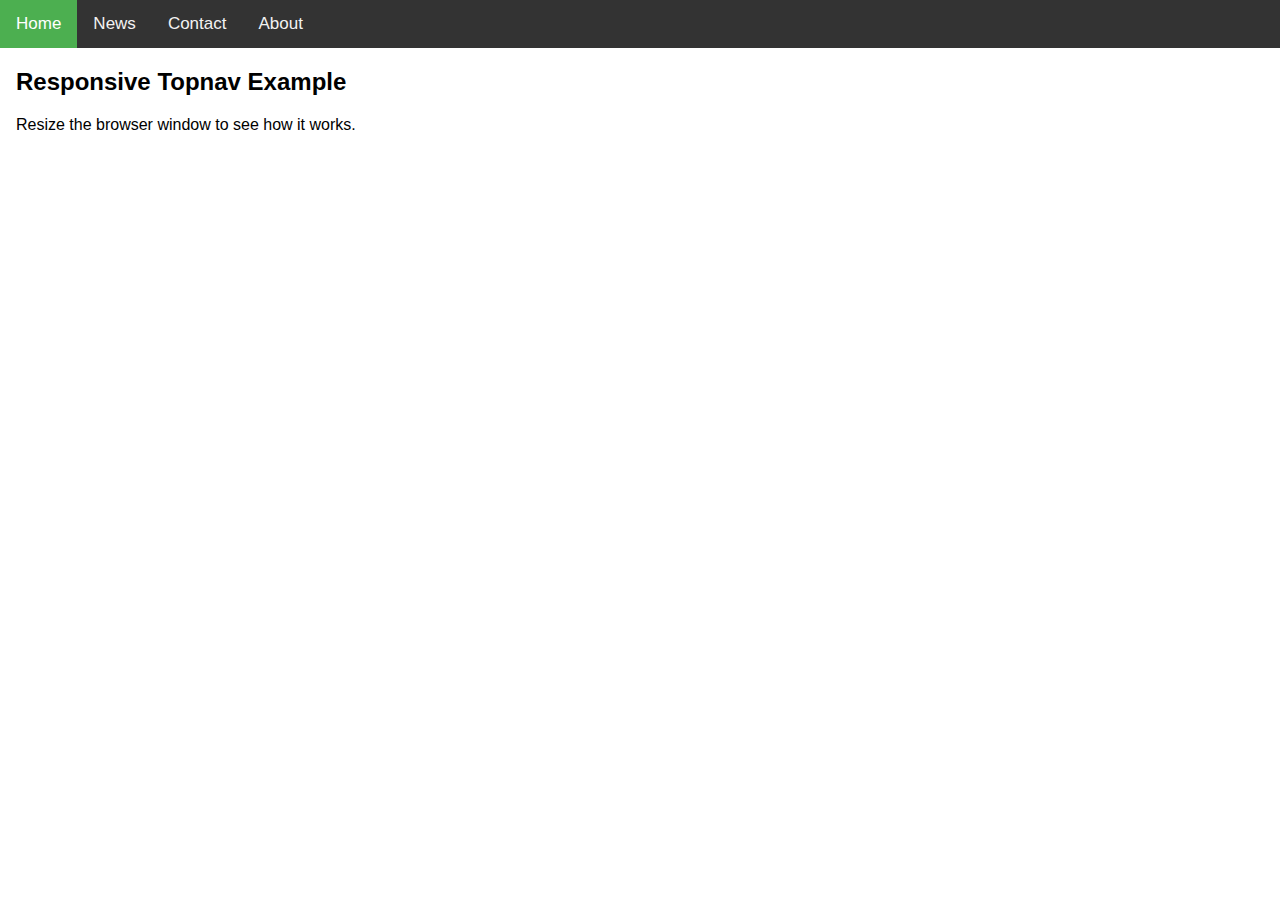
==== blog.html @ f83fc062 "Create blog.html" ====
<!DOCTYPE html>
<html>
<head>
<meta name="viewport" content="width=device-width, initial-scale=1">
<link rel="stylesheet" href="https://cdnjs.cloudflare.com/ajax/libs/font-awesome/4.7.0/css/font-awesome.min.css">
<style>
body {
  margin: 0;
  font-family: Arial, Helvetica, sans-serif;
}

.topnav {
  overflow: hidden;
  background-color: #333;
}

.topnav a {
  float: left;
  display: block;
  color: #f2f2f2;
  text-align: center;
  padding: 14px 16px;
  text-decoration: none;
  font-size: 17px;
}

.topnav a:hover {
  background-color: #ddd;
  color: black;
}

.topnav a.active {
  background-color: #4CAF50;
  color: white;
}

.topnav .icon {
  display: none;
}

@media screen and (max-width: 600px) {
  .topnav a:not(:first-child) {display: none;}
  .topnav a.icon {
    float: right;
    display: block;
  }
}

@media screen and (max-width: 600px) {
  .topnav.responsive {position: relative;}
  .topnav.responsive .icon {
    position: absolute;
    right: 0;
    top: 0;
  }
  .topnav.responsive a {
    float: none;
    display: block;
    text-align: left;
  }
}
</style>
</head>
<body>

<div class="topnav" id="myTopnav">
  <a href="#home" class="active">Home</a>
  <a href="#news">News</a>
  <a href="#contact">Contact</a>
  <a href="#about">About</a>
  <a href="javascript:void(0);" class="icon" onclick="myFunction()">
    <i class="fa fa-bars"></i>
  </a>
</div>

<div style="padding-left:16px">
  <h2>Responsive Topnav Example</h2>
  <p>Resize the browser window to see how it works.</p>
</div>

<script>
function myFunction() {
  var x = document.getElementById("myTopnav");
  if (x.className === "topnav") {
    x.className += " responsive";
  } else {
    x.className = "topnav";
  }
}
</script>

</body>
</html>
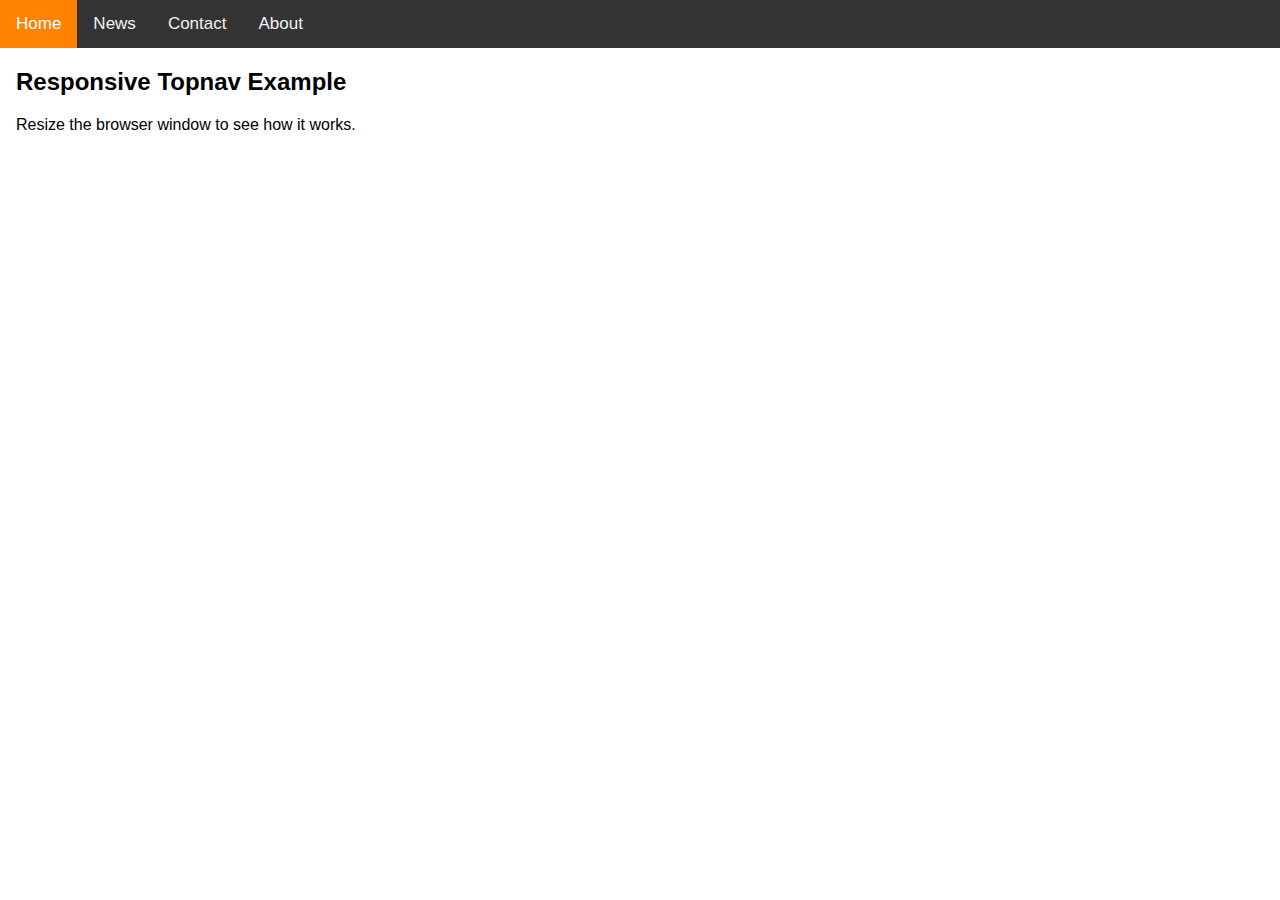
==== commit 22f5e8f8: "Update blog.html" ====
--- a/blog.html
+++ b/blog.html
@@ -30,7 +30,7 @@
 }
 
 .topnav a.active {
-  background-color: #4CAF50;
+  background-color: #ff8300;
   color: white;
 }
 
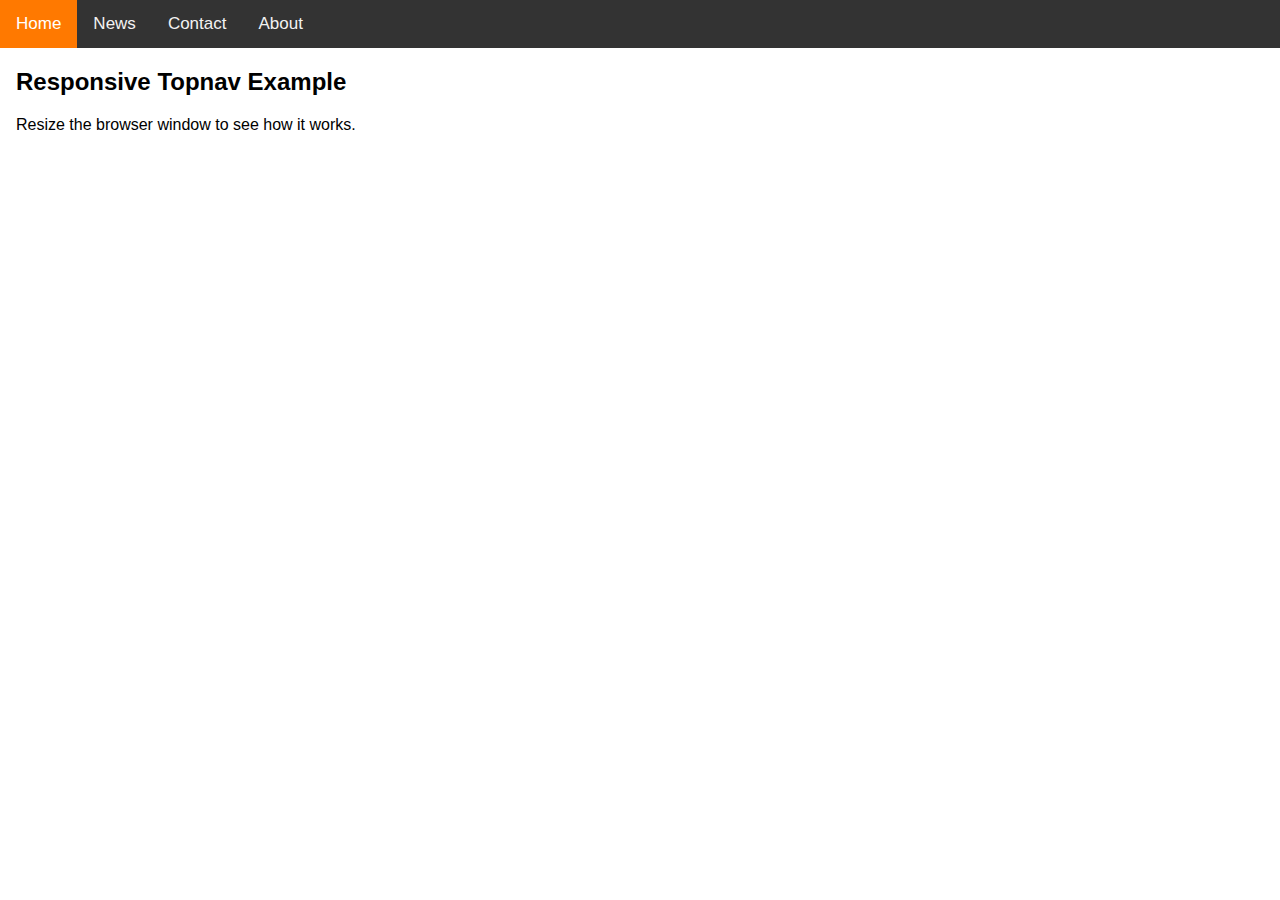
==== commit a0c99755: "Update blog.html" ====
--- a/blog.html
+++ b/blog.html
@@ -30,7 +30,7 @@
 }
 
 .topnav a.active {
-  background-color: #ff8300;
+  background-color: #ff7900;
   color: white;
 }
 
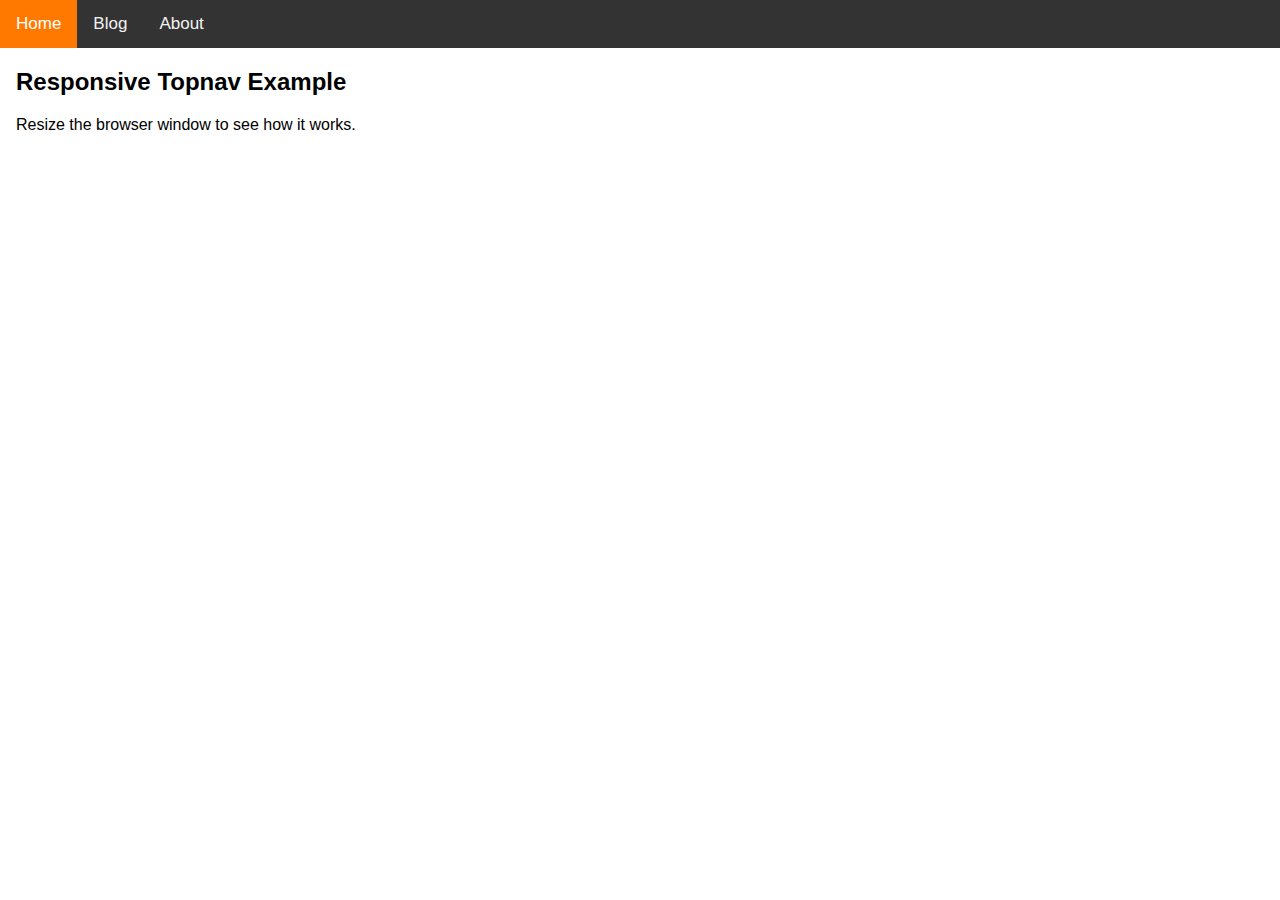
==== commit e9558a23: "Update blog.html" ====
--- a/blog.html
+++ b/blog.html
@@ -65,8 +65,8 @@
 
 <div class="topnav" id="myTopnav">
   <a href="#home" class="active">Home</a>
-  <a href="#news">News</a>
-  <a href="#contact">Contact</a>
+  <a href="#blog">Blog</a>
+  <!--  <a href="#contact">Contact</a> -->
   <a href="#about">About</a>
   <a href="javascript:void(0);" class="icon" onclick="myFunction()">
     <i class="fa fa-bars"></i>
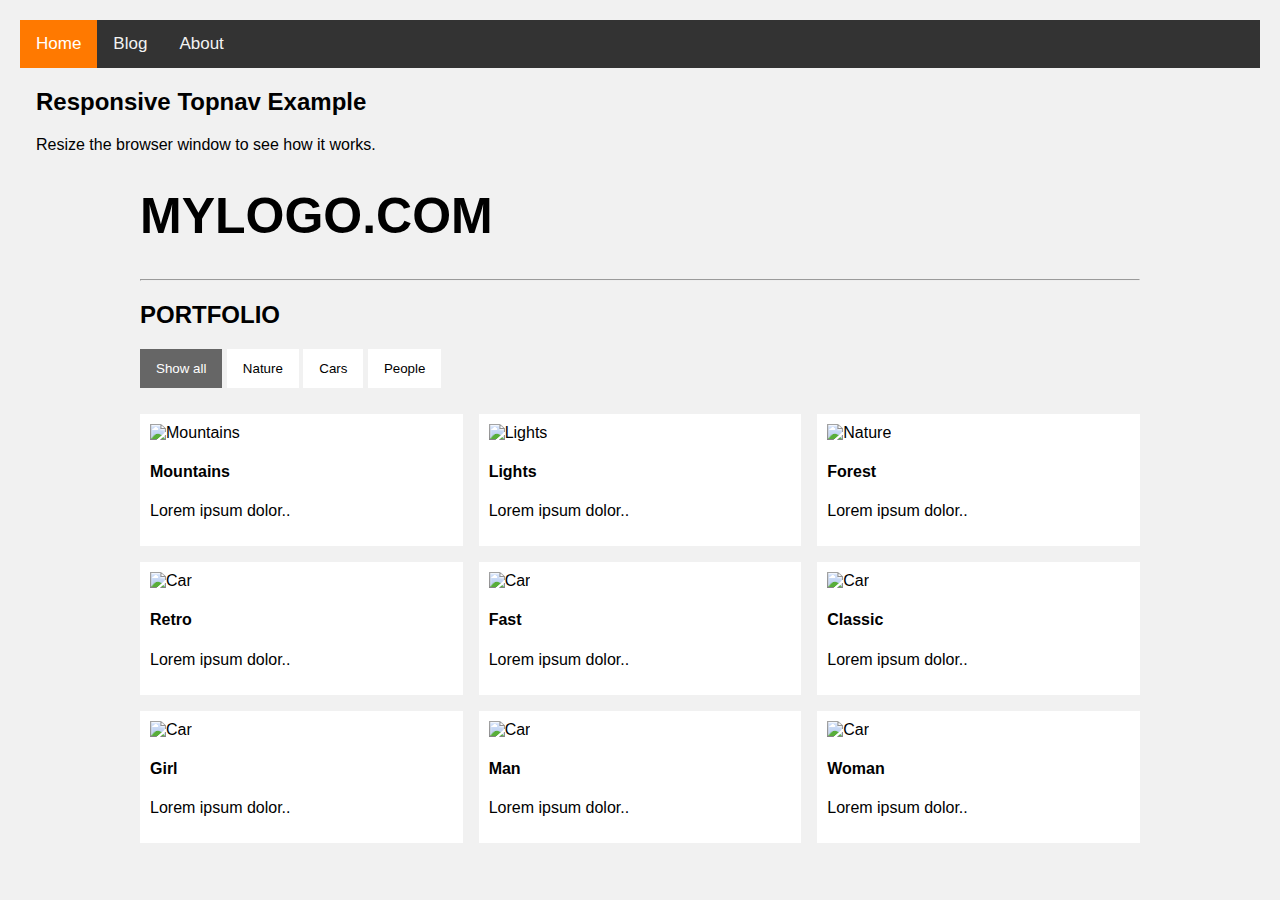
==== commit 3f6087b7: "Update blog.html" ====
--- a/blog.html
+++ b/blog.html
@@ -91,3 +91,223 @@
 
 </body>
 </html>
+
+
+<!DOCTYPE html>
+<html>
+<head>
+<meta name="viewport" content="width=device-width, initial-scale=1">
+<style>
+* {
+  box-sizing: border-box;
+}
+
+body {
+  background-color: #f1f1f1;
+  padding: 20px;
+  font-family: Arial;
+}
+
+/* Center website */
+.main {
+  max-width: 1000px;
+  margin: auto;
+}
+
+h1 {
+  font-size: 50px;
+  word-break: break-all;
+}
+
+.row {
+  margin: 10px -16px;
+}
+
+/* Add padding BETWEEN each column */
+.row,
+.row > .column {
+  padding: 8px;
+}
+
+/* Create three equal columns that floats next to each other */
+.column {
+  float: left;
+  width: 33.33%;
+  display: none; /* Hide all elements by default */
+}
+
+/* Clear floats after rows */ 
+.row:after {
+  content: "";
+  display: table;
+  clear: both;
+}
+
+/* Content */
+.content {
+  background-color: white;
+  padding: 10px;
+}
+
+/* The "show" class is added to the filtered elements */
+.show {
+  display: block;
+}
+
+/* Style the buttons */
+.btn {
+  border: none;
+  outline: none;
+  padding: 12px 16px;
+  background-color: white;
+  cursor: pointer;
+}
+
+.btn:hover {
+  background-color: #ddd;
+}
+
+.btn.active {
+  background-color: #666;
+  color: white;
+}
+</style>
+</head>
+<body>
+
+<!-- MAIN (Center website) -->
+<div class="main">
+
+<h1>MYLOGO.COM</h1>
+<hr>
+
+<h2>PORTFOLIO</h2>
+
+<div id="myBtnContainer">
+  <button class="btn active" onclick="filterSelection('all')"> Show all</button>
+  <button class="btn" onclick="filterSelection('nature')"> Nature</button>
+  <button class="btn" onclick="filterSelection('cars')"> Cars</button>
+  <button class="btn" onclick="filterSelection('people')"> People</button>
+</div>
+
+<!-- Portfolio Gallery Grid -->
+<div class="row">
+  <div class="column nature">
+    <div class="content">
+      <img src="/w3images/mountains.jpg" alt="Mountains" style="width:100%">
+      <h4>Mountains</h4>
+      <p>Lorem ipsum dolor..</p>
+    </div>
+  </div>
+  <div class="column nature">
+    <div class="content">
+    <img src="/w3images/lights.jpg" alt="Lights" style="width:100%">
+      <h4>Lights</h4>
+      <p>Lorem ipsum dolor..</p>
+    </div>
+  </div>
+  <div class="column nature">
+    <div class="content">
+    <img src="/w3images/nature.jpg" alt="Nature" style="width:100%">
+      <h4>Forest</h4>
+      <p>Lorem ipsum dolor..</p>
+    </div>
+  </div>
+  
+  <div class="column cars">
+    <div class="content">
+      <img src="/w3images/cars1.jpg" alt="Car" style="width:100%">
+      <h4>Retro</h4>
+      <p>Lorem ipsum dolor..</p>
+    </div>
+  </div>
+  <div class="column cars">
+    <div class="content">
+    <img src="/w3images/cars2.jpg" alt="Car" style="width:100%">
+      <h4>Fast</h4>
+      <p>Lorem ipsum dolor..</p>
+    </div>
+  </div>
+  <div class="column cars">
+    <div class="content">
+    <img src="/w3images/cars3.jpg" alt="Car" style="width:100%">
+      <h4>Classic</h4>
+      <p>Lorem ipsum dolor..</p>
+    </div>
+  </div>
+
+  <div class="column people">
+    <div class="content">
+      <img src="/w3images/people1.jpg" alt="Car" style="width:100%">
+      <h4>Girl</h4>
+      <p>Lorem ipsum dolor..</p>
+    </div>
+  </div>
+  <div class="column people">
+    <div class="content">
+    <img src="/w3images/people2.jpg" alt="Car" style="width:100%">
+      <h4>Man</h4>
+      <p>Lorem ipsum dolor..</p>
+    </div>
+  </div>
+  <div class="column people">
+    <div class="content">
+    <img src="/w3images/people3.jpg" alt="Car" style="width:100%">
+      <h4>Woman</h4>
+      <p>Lorem ipsum dolor..</p>
+    </div>
+  </div>
+<!-- END GRID -->
+</div>
+
+<!-- END MAIN -->
+</div>
+
+<script>
+filterSelection("all")
+function filterSelection(c) {
+  var x, i;
+  x = document.getElementsByClassName("column");
+  if (c == "all") c = "";
+  for (i = 0; i < x.length; i++) {
+    w3RemoveClass(x[i], "show");
+    if (x[i].className.indexOf(c) > -1) w3AddClass(x[i], "show");
+  }
+}
+
+function w3AddClass(element, name) {
+  var i, arr1, arr2;
+  arr1 = element.className.split(" ");
+  arr2 = name.split(" ");
+  for (i = 0; i < arr2.length; i++) {
+    if (arr1.indexOf(arr2[i]) == -1) {element.className += " " + arr2[i];}
+  }
+}
+
+function w3RemoveClass(element, name) {
+  var i, arr1, arr2;
+  arr1 = element.className.split(" ");
+  arr2 = name.split(" ");
+  for (i = 0; i < arr2.length; i++) {
+    while (arr1.indexOf(arr2[i]) > -1) {
+      arr1.splice(arr1.indexOf(arr2[i]), 1);     
+    }
+  }
+  element.className = arr1.join(" ");
+}
+
+
+// Add active class to the current button (highlight it)
+var btnContainer = document.getElementById("myBtnContainer");
+var btns = btnContainer.getElementsByClassName("btn");
+for (var i = 0; i < btns.length; i++) {
+  btns[i].addEventListener("click", function(){
+    var current = document.getElementsByClassName("active");
+    current[0].className = current[0].className.replace(" active", "");
+    this.className += " active";
+  });
+}
+</script>
+
+</body>
+</html>
